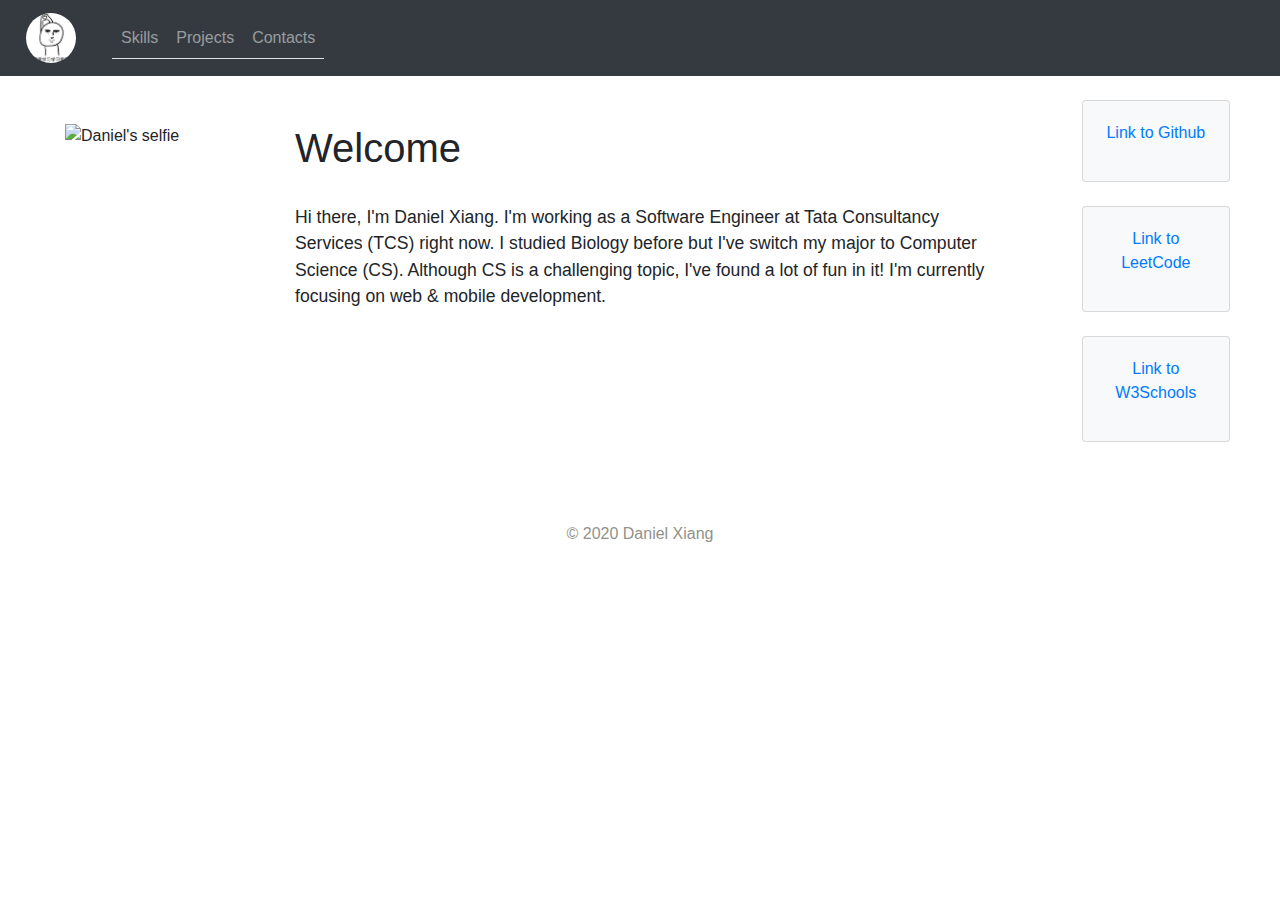
==== index.html @ 37df3eb5 "Initial commit" ====
<!DOCTYPE html>
<html lang="en">

<head></head>

<body>
  <header></header>

  <main>
    <div class="container-fluid text-center">
      <div class="row content">
        <div class="col-lg-10 text-left">
          <br/><br/>
          <img src="http://ww3.sinaimg.cn/large/6af89bc8gw1f8silb0e2nj20bi0bi3ys.jpg"
               alt="Daniel's selfie" height="200" width="200" id="myselfie"/>
          <h1>Welcome</h1><br/>
          <p id="pWelcome">
            Hi there, I'm Daniel Xiang. I'm working as a Software Engineer at Tata Consultancy Services (TCS) right now. I studied Biology before but I've switch my major to Computer Science (CS). Although CS is a challenging topic, I've found a lot of fun in it! I'm
            currently focusing on web & mobile development.
          </p>
        </div>
  
        <div class="col-lg-2" id="sidebar">
          <br/>
          <div class="card card-body bg-light">
            <p><a href="https://github.com/" class="text-wrap">Link to Github</a></p>
          </div>
  
          <br/>
          <div class="card card-body bg-light">
            <p><a href="https://leetcode.com/" class="text-wrap">Link to LeetCode</a></p>
          </div>
  
          <br/>
          <div class="card card-body bg-light">
            <p><a href="https://www.w3schools.com/" class="text-wrap">Link to W3Schools</a></p>
          </div>
        </div>
      </div>
    </div>
  </main>

  <footer id="idxFtr" class="container-fluid text-center">
    <p id="copyright">&copy; 2020 Daniel Xiang</p>
  </footer>

  <script src="https://ajax.googleapis.com/ajax/libs/jquery/3.5.1/jquery.min.js"></script>
  <script src="https://cdnjs.cloudflare.com/ajax/libs/popper.js/1.14.7/umd/popper.min.js"
      integrity="sha384-UO2eT0CpHqdSJQ6hJty5KVphtPhzWj9WO1clHTMGa3JDZwrnQq4sF86dIHNDz0W1"
      crossorigin="anonymous"></script>
  <script src="https://stackpath.bootstrapcdn.com/bootstrap/4.3.1/js/bootstrap.min.js"
      integrity="sha384-JjSmVgyd0p3pXB1rRibZUAYoIIy6OrQ6VrjIEaFf/nJGzIxFDsf4x0xIM+B07jRM"
      crossorigin="anonymous"></script>
  <script>
    $(function() {
      $('head').load('partials/head.html');
      $('header').load('partials/navbar.html');
    });
  </script>
</body>

</html>
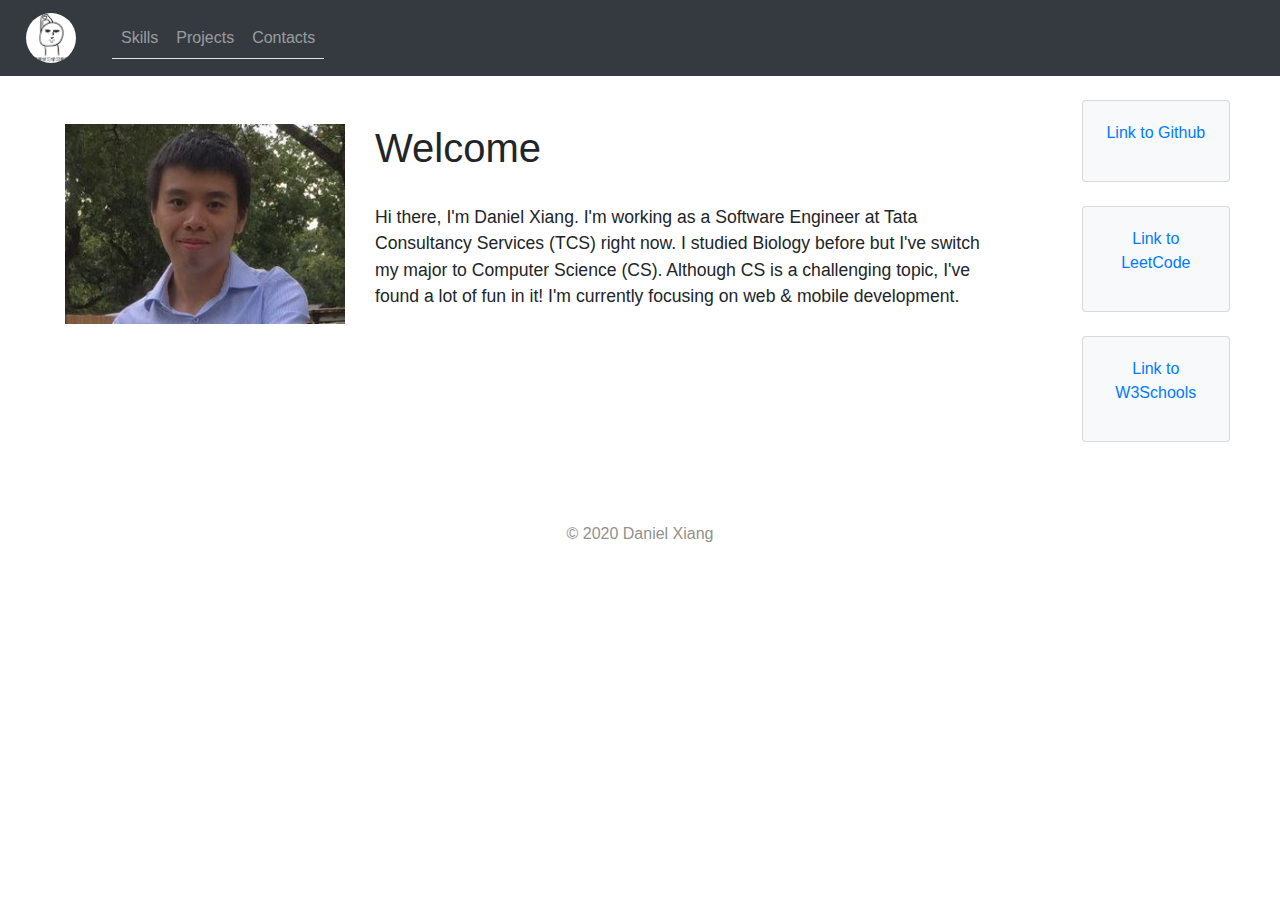
==== commit 07ed000c: "Fix the broken selfie on the main page" ====
--- a/index.html
+++ b/index.html
@@ -11,8 +11,8 @@
       <div class="row content">
         <div class="col-lg-10 text-left">
           <br/><br/>
-          <img src="http://ww3.sinaimg.cn/large/6af89bc8gw1f8silb0e2nj20bi0bi3ys.jpg"
-               alt="Daniel's selfie" height="200" width="200" id="myselfie"/>
+          <img src="assets/selfie.jpg"
+               alt="Daniel's selfie" height="200" width="280" id="myselfie"/>
           <h1>Welcome</h1><br/>
           <p id="pWelcome">
             Hi there, I'm Daniel Xiang. I'm working as a Software Engineer at Tata Consultancy Services (TCS) right now. I studied Biology before but I've switch my major to Computer Science (CS). Although CS is a challenging topic, I've found a lot of fun in it! I'm
